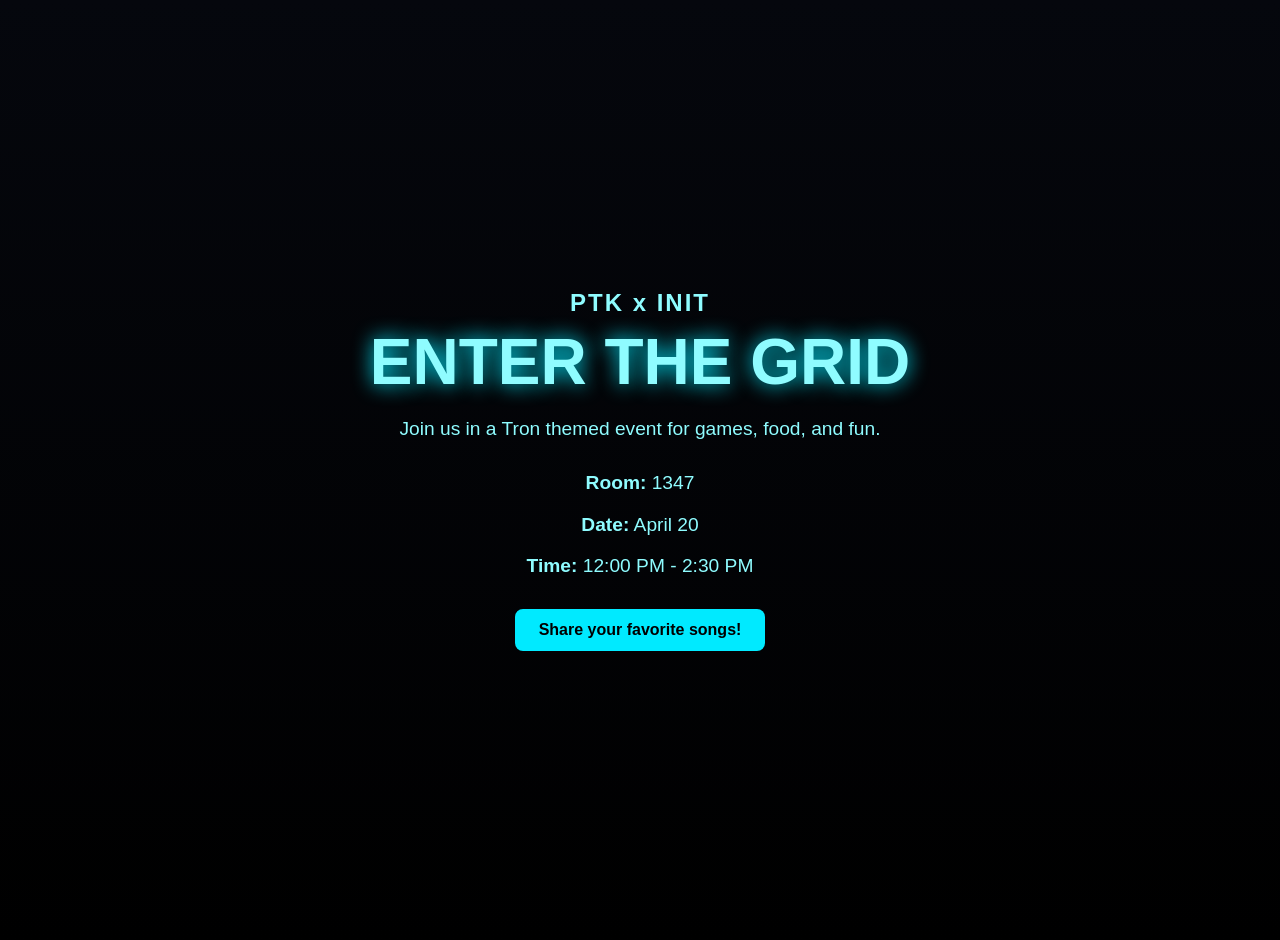
==== mainPage.html @ 09f35e19 "Initial web + css + how to host on port 8000" ====
<!DOCTYPE html>
<html lang="en">
<head>
  <meta charset="UTF-8" />
  <meta name="viewport" content="width=device-width, initial-scale=1.0" />
  <title>Enter the Grid | INIT x PTK</title>
  <link rel="stylesheet" href="styles.css" />
</head>
<body>
  <header class="hero">
    <div class="overlay">
      <h2>PTK x INIT</h2>
      <h1>ENTER THE GRID</h1>
      <p>Join us in a Tron themed event for games, food, and fun.</p>

      <div class="event-details">
        <p><strong>Room:</strong> 1347</p>
        <p><strong>Date:</strong> April 20</p>
        <p><strong>Time:</strong> 12:00 PM - 2:30 PM</p>
      </div>

      <a class="button" href="https://www.instagram.com/p/DW4_-nZEcg6/?utm_source=ig_web_button_share_sheet" target="_blank">Share your favorite songs!</a>
    
    </div>
  </header>
</body>
</html>
---- styles.css ----
body {
  margin: 0;
  font-family: Arial, sans-serif;
  background: black;
  color: #8ffcff;
}

.hero {
  min-height: 100vh;
  display: flex;
  justify-content: center;
  align-items: center;
  text-align: center;
  background: linear-gradient(to bottom, #05070d, #000000);
  padding: 20px;
}

.overlay {
  max-width: 800px;
}

h1 {
  font-size: 4rem;
  margin: 0.5rem 0;
  text-shadow: 0 0 20px #00eaff;
}

h2 {
  font-size: 1.5rem;
  margin: 0;
  letter-spacing: 2px;
}

p {
  font-size: 1.2rem;
}

.event-details {
  margin: 2rem 0;
}

.button {
  display: inline-block;
  padding: 12px 24px;
  background: #00eaff;
  color: black;
  text-decoration: none;
  font-weight: bold;
  border-radius: 8px;
}

.button:hover {
  background: #8ffcff;
}
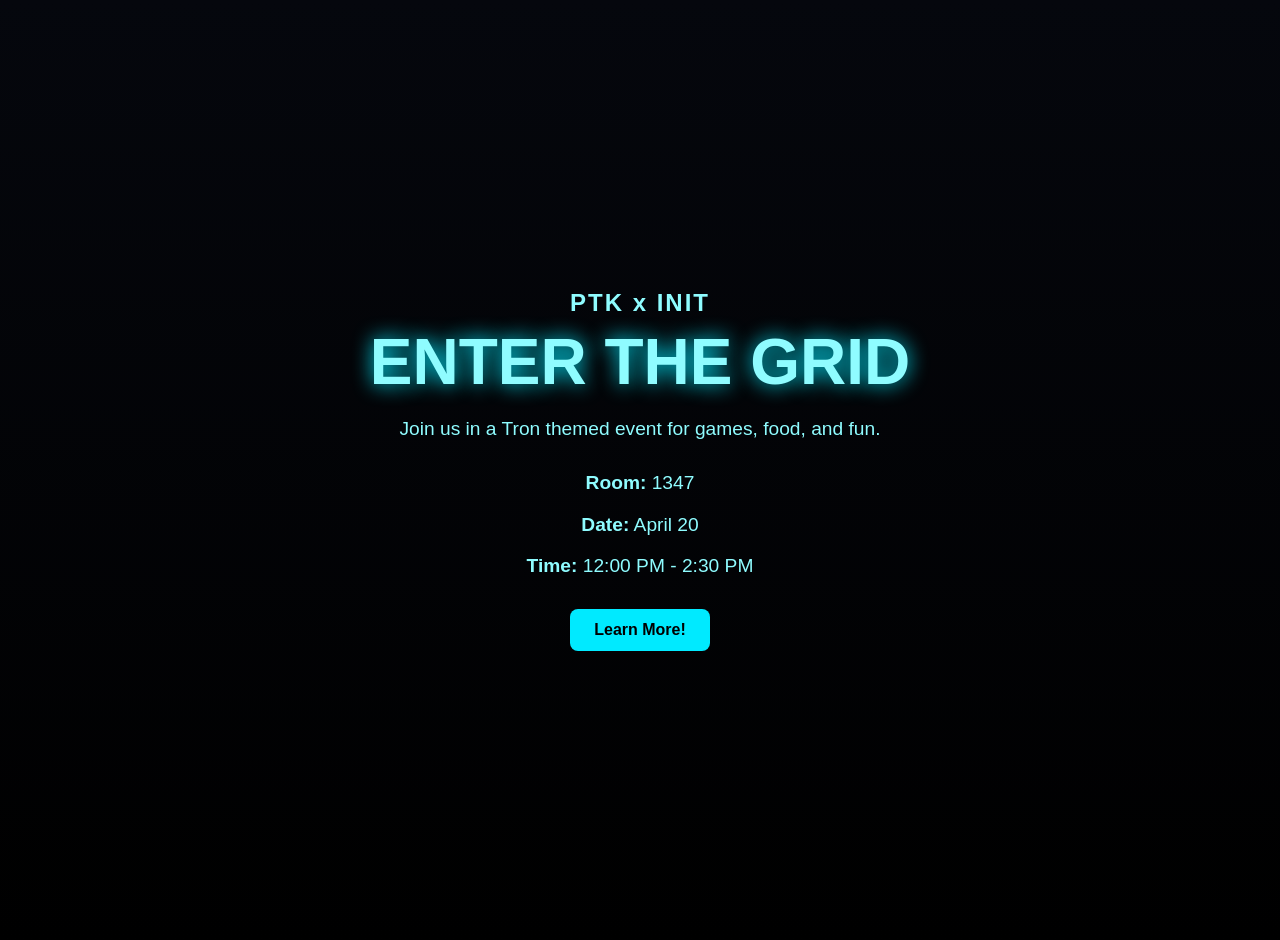
==== commit 20c69c12: "button changed from Share your favorite songs to Learn More!" ====
--- a/mainPage.html
+++ b/mainPage.html
@@ -19,7 +19,7 @@
         <p><strong>Time:</strong> 12:00 PM - 2:30 PM</p>
       </div>
 
-      <a class="button" href="https://www.instagram.com/p/DW4_-nZEcg6/?utm_source=ig_web_button_share_sheet" target="_blank">Share your favorite songs!</a>
+      <a class="button" href="https://www.instagram.com/p/DW4_-nZEcg6/?utm_source=ig_web_button_share_sheet" target="_blank">Learn More!</a>
     
     </div>
   </header>
